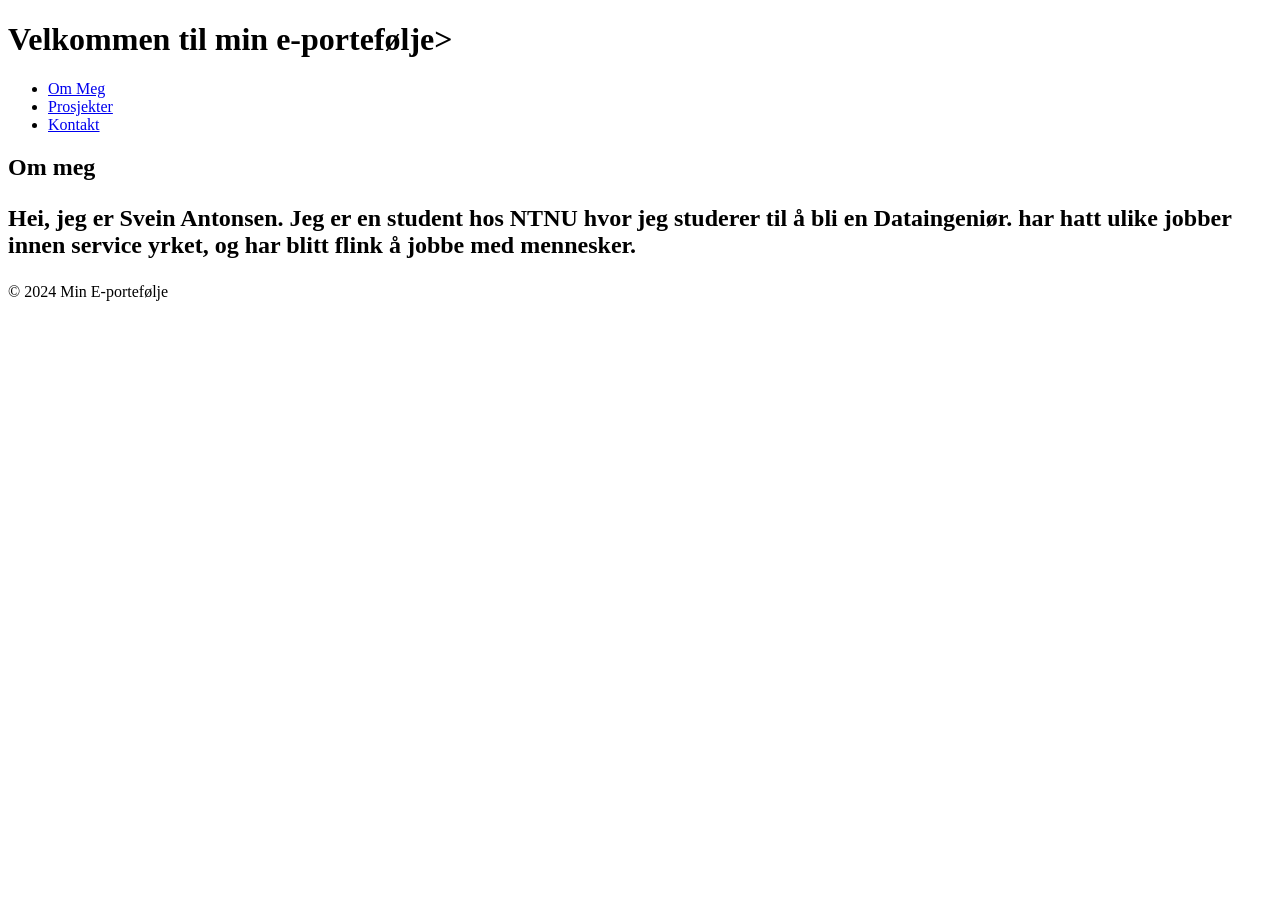
==== index.html @ afc4c769 "Update 1" ====
<!DOCTYPE html>
<html lang="no">
    <head>
        <meta charset="UTF-8">
        <meta name="viewport" content="widt=device-width, initial-scale=1.0">
        <title> Min e-portfølje</title>
    </head>
    <body>
        <header>
            <h1>Velkommen til min e-portefølje></h1>
            <nav>
                <ul>
                    <li><a href="#om-meg">Om Meg</a></li>
                    <li><a href="#prosjekter">Prosjekter</a></li>
                    <li><a href="#kontakt">Kontakt</a></li>
                </ul>
            </nav>
        </header>
        <main>
            <section id="om-meg">
                <h2>Om meg
                    <p>Hei, jeg er Svein Antonsen. Jeg er en student hos NTNU hvor jeg studerer til å bli en Dataingeniør.
                        har hatt ulike jobber innen service yrket, og har blitt flink å jobbe med mennesker.
                    </p>
                </h2>
            </section>
        </main>
        
        <footer>
            <p>&copy; 2024 Min E-portefølje</p>
        </footer>
    </body>
</html>
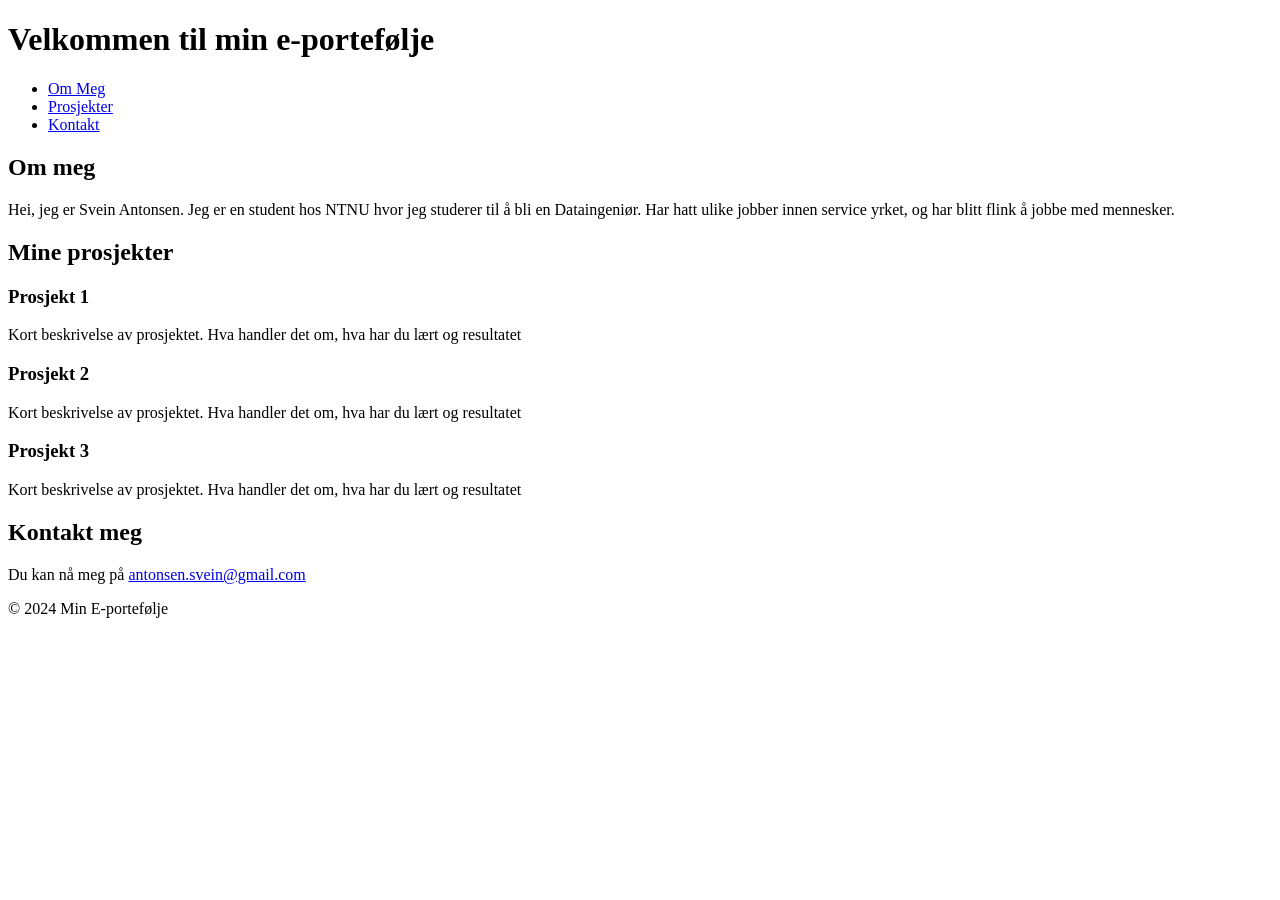
==== commit a79f1eb6: "Update 2" ====
--- a/index.html
+++ b/index.html
@@ -7,7 +7,7 @@
     </head>
     <body>
         <header>
-            <h1>Velkommen til min e-portefølje></h1>
+            <h1>Velkommen til min e-portefølje</h1>
             <nav>
                 <ul>
                     <li><a href="#om-meg">Om Meg</a></li>
@@ -18,11 +18,32 @@
         </header>
         <main>
             <section id="om-meg">
-                <h2>Om meg
-                    <p>Hei, jeg er Svein Antonsen. Jeg er en student hos NTNU hvor jeg studerer til å bli en Dataingeniør.
-                        har hatt ulike jobber innen service yrket, og har blitt flink å jobbe med mennesker.
-                    </p>
-                </h2>
+                <h2>Om meg</h2>
+                <p>Hei, jeg er Svein Antonsen. Jeg er en student hos NTNU hvor jeg studerer til å bli en Dataingeniør. Har hatt ulike jobber innen service yrket, og har blitt flink å jobbe med mennesker.</p>
+
+            </section>
+
+            <section id="prosjekter">
+                <h2>Mine prosjekter</h2>
+                <div>
+                    <h3>Prosjekt 1</h3>
+                    <p>Kort beskrivelse av prosjektet. Hva handler det om, hva har du lært og resultatet</p>
+                </div>
+
+                <div>
+                    <h3>Prosjekt 2</h3>
+                    <p>Kort beskrivelse av prosjektet. Hva handler det om, hva har du lært og resultatet</p>
+                </div>
+
+                <div>
+                    <h3>Prosjekt 3</h3>
+                    <p>Kort beskrivelse av prosjektet. Hva handler det om, hva har du lært og resultatet</p>
+                </div>
+            </section>
+
+            <section id="kontakt">
+                <h2> Kontakt meg</h2>
+                <p>Du kan nå meg på <a href="mailto:antonsen.svein@gmail.com">antonsen.svein@gmail.com</a></p>
             </section>
         </main>
         
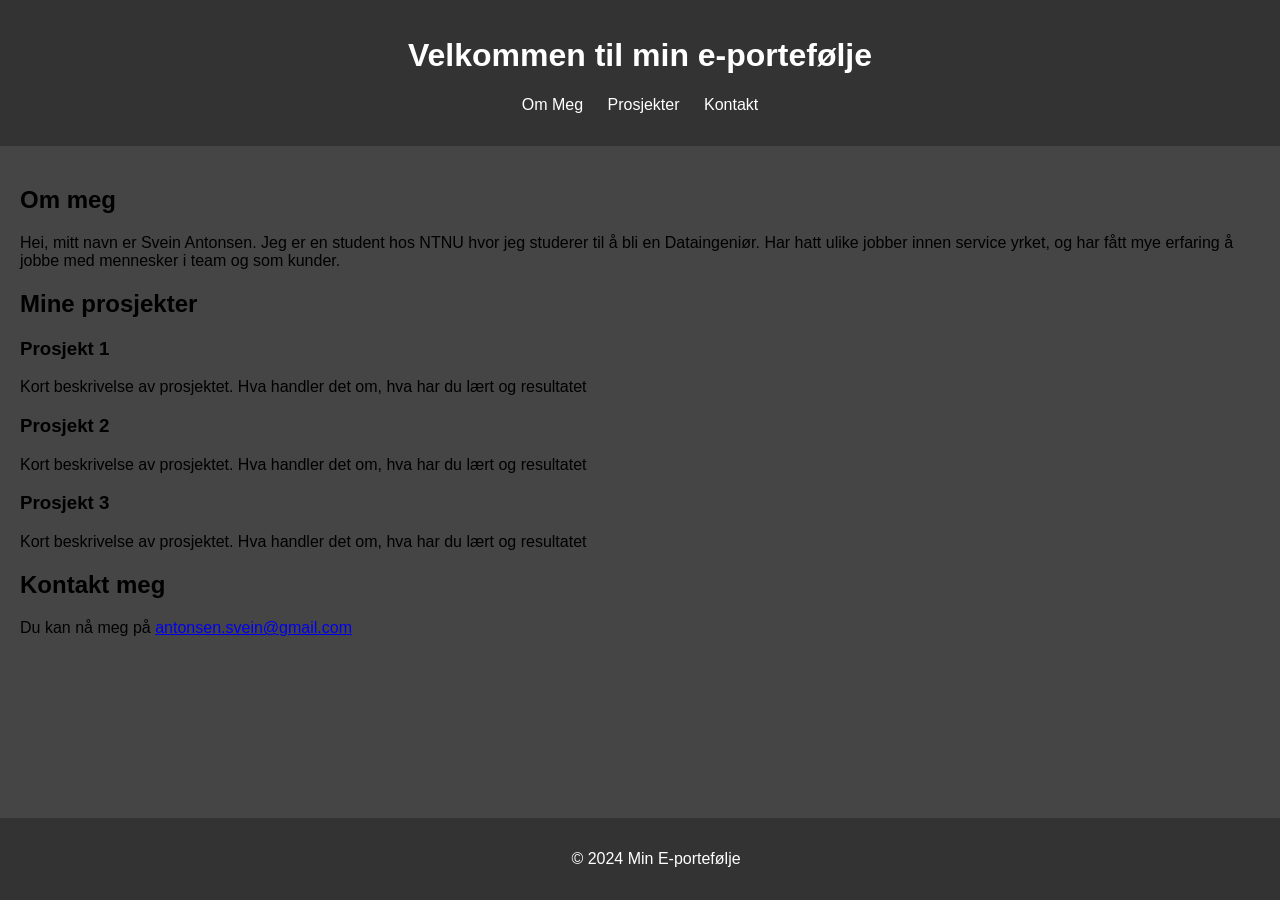
==== commit 9ca10482: "Endring innhold og stil" ====
--- a/index.html
+++ b/index.html
@@ -4,6 +4,7 @@
         <meta charset="UTF-8">
         <meta name="viewport" content="widt=device-width, initial-scale=1.0">
         <title> Min e-portfølje</title>
+        <link rel="stylesheet" href="style.css">
     </head>
     <body>
         <header>
@@ -19,7 +20,7 @@
         <main>
             <section id="om-meg">
                 <h2>Om meg</h2>
-                <p>Hei, jeg er Svein Antonsen. Jeg er en student hos NTNU hvor jeg studerer til å bli en Dataingeniør. Har hatt ulike jobber innen service yrket, og har blitt flink å jobbe med mennesker.</p>
+                <p>Hei, mitt navn er Svein Antonsen. Jeg er en student hos NTNU hvor jeg studerer til å bli en Dataingeniør. Har hatt ulike jobber innen service yrket, og har fått mye erfaring å jobbe med mennesker i team og som kunder.</p>
 
             </section>
 
--- a/style.css
+++ b/style.css
@@ -0,0 +1,47 @@
+body {
+    font-family: Arial, Helvetica, sans-serif;
+    margin: 0;
+    padding: 0;
+    background-color: #333333e8;
+    
+}
+
+header {
+    background-color: #333;
+    color: #fff;
+    padding: 1em;
+    text-align: center;
+}
+
+nav ul {
+    list-style-type: none;
+    padding: 0;
+}
+
+nav ul li {
+    display: inline;
+    margin: 0 10px;
+}
+
+nav ul li a {
+    color: #fff;
+    text-decoration: none;
+}
+
+main {
+    padding: 20px;
+}
+
+section {
+    margin-bottom: 20px;
+}
+
+footer {
+    background-color: #333;
+    color: #fff;
+    text-align: center;
+    padding: 1em;
+    position: fixed;
+    bottom: 0;
+    width: 100%;
+}
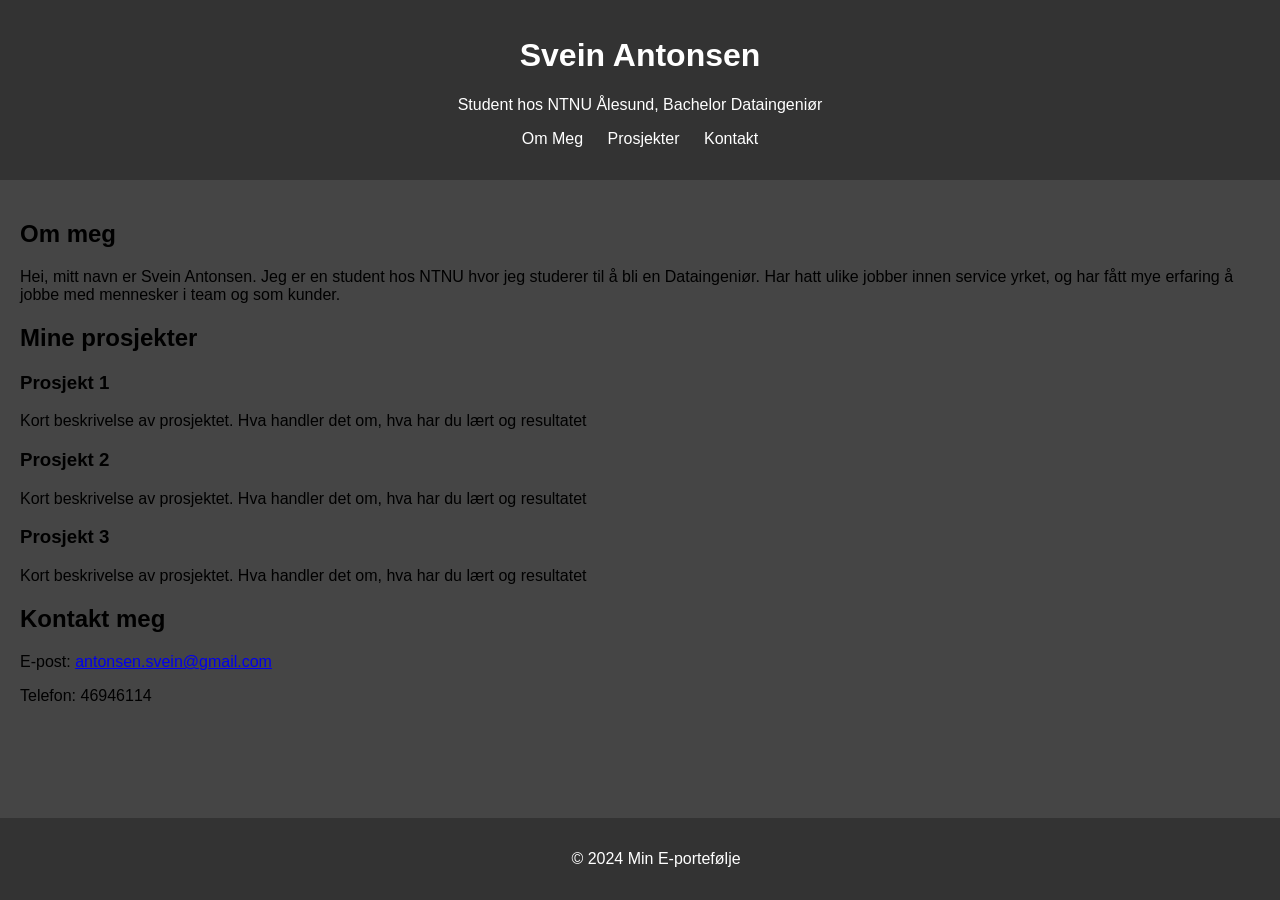
==== commit 77b74d9f: "Update 0.01" ====
--- a/index.html
+++ b/index.html
@@ -3,12 +3,13 @@
     <head>
         <meta charset="UTF-8">
         <meta name="viewport" content="widt=device-width, initial-scale=1.0">
-        <title> Min e-portfølje</title>
+        <title> Min e-portefølje</title>
         <link rel="stylesheet" href="style.css">
     </head>
     <body>
         <header>
-            <h1>Velkommen til min e-portefølje</h1>
+            <h1>Svein Antonsen</h1>
+            <p>Student hos NTNU Ålesund, Bachelor Dataingeniør</p>
             <nav>
                 <ul>
                     <li><a href="#om-meg">Om Meg</a></li>
@@ -44,7 +45,9 @@
 
             <section id="kontakt">
                 <h2> Kontakt meg</h2>
-                <p>Du kan nå meg på <a href="mailto:antonsen.svein@gmail.com">antonsen.svein@gmail.com</a></p>
+                <p>E-post: <a href="mailto:antonsen.svein@gmail.com">antonsen.svein@gmail.com</a></p>
+                <p>Telefon: 46946114</p>
+                <p></p>
             </section>
         </main>
         
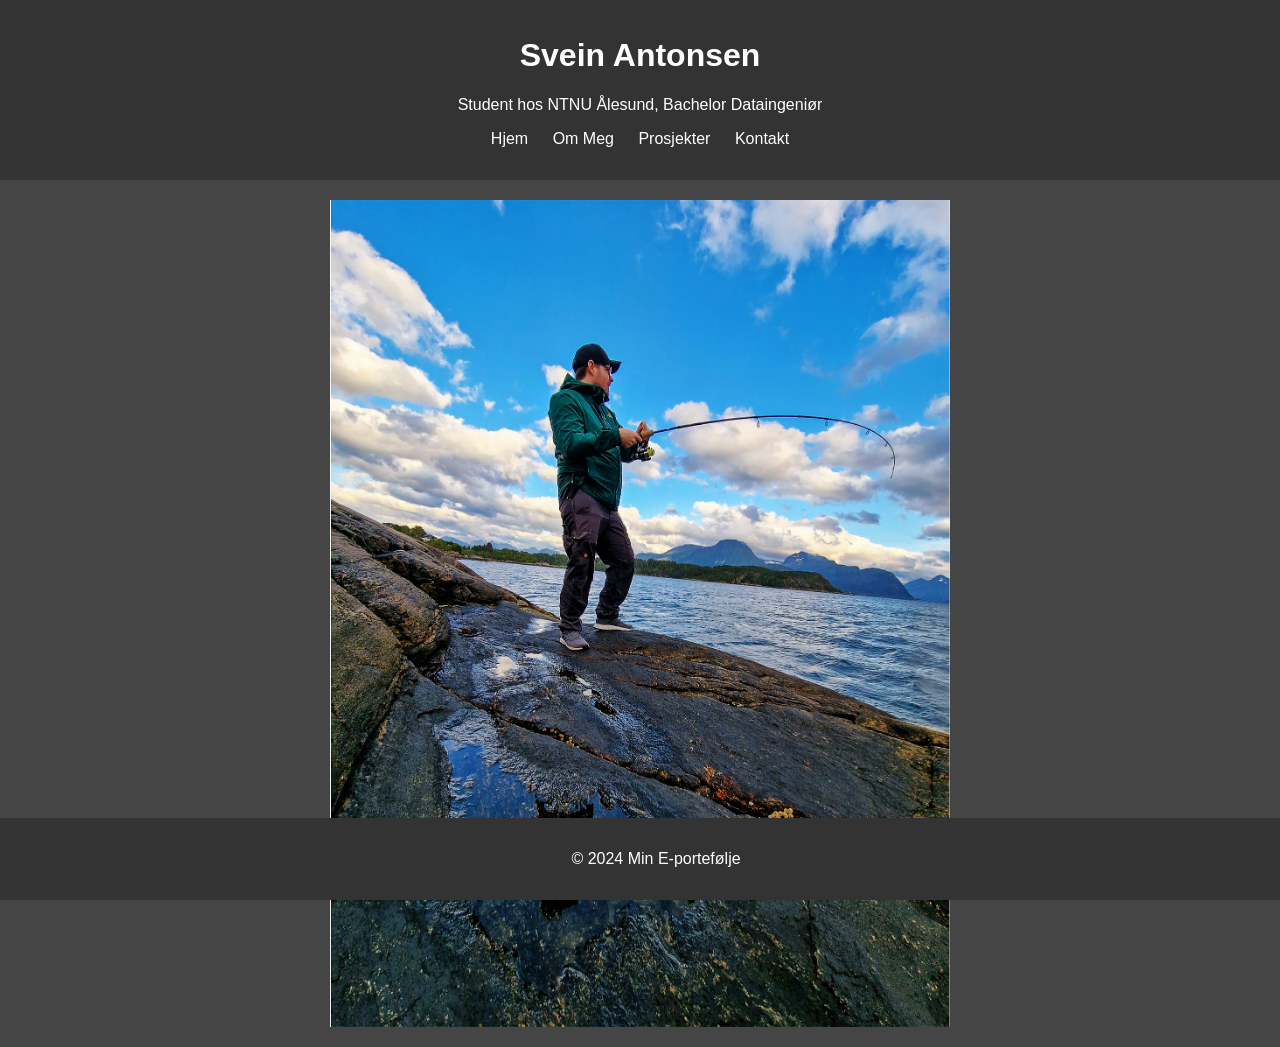
==== commit 84f85462: "Update 0.04" ====
--- a/index.html
+++ b/index.html
@@ -12,43 +12,15 @@
             <p>Student hos NTNU Ålesund, Bachelor Dataingeniør</p>
             <nav>
                 <ul>
-                    <li><a href="#om-meg">Om Meg</a></li>
-                    <li><a href="#prosjekter">Prosjekter</a></li>
-                    <li><a href="#kontakt">Kontakt</a></li>
+                    <li><a href="index.html">Hjem</a></li>
+                    <li><a href="om_meg.html">Om Meg</a></li>
+                    <li><a href="prosjekter.html">Prosjekter</a></li>
+                    <li><a href="kontakt.html">Kontakt</a></li>
                 </ul>
             </nav>
         </header>
         <main>
-            <section id="om-meg">
-                <h2>Om meg</h2>
-                <p>Hei, mitt navn er Svein Antonsen. Jeg er en student hos NTNU hvor jeg studerer til å bli en Dataingeniør. Har hatt ulike jobber innen service yrket, og har fått mye erfaring å jobbe med mennesker i team og som kunder.</p>
-
-            </section>
-
-            <section id="prosjekter">
-                <h2>Mine prosjekter</h2>
-                <div>
-                    <h3>Prosjekt 1</h3>
-                    <p>Kort beskrivelse av prosjektet. Hva handler det om, hva har du lært og resultatet</p>
-                </div>
-
-                <div>
-                    <h3>Prosjekt 2</h3>
-                    <p>Kort beskrivelse av prosjektet. Hva handler det om, hva har du lært og resultatet</p>
-                </div>
-
-                <div>
-                    <h3>Prosjekt 3</h3>
-                    <p>Kort beskrivelse av prosjektet. Hva handler det om, hva har du lært og resultatet</p>
-                </div>
-            </section>
-
-            <section id="kontakt">
-                <h2> Kontakt meg</h2>
-                <p>E-post: <a href="mailto:antonsen.svein@gmail.com">antonsen.svein@gmail.com</a></p>
-                <p>Telefon: 46946114</p>
-                <p></p>
-            </section>
+            <img src="Bilder/Profilbilde_fisking.jpg" alt="Svein fisker" style="display: block; margin-left: auto; margin-right: auto; width: 50%">
         </main>
         
         <footer>
--- a/style.css
+++ b/style.css
@@ -44,4 +44,10 @@
     position: fixed;
     bottom: 0;
     width: 100%;
+    clear: both;
+}
+
+img {
+    max-width: 100%;
+    height: auto;
 }
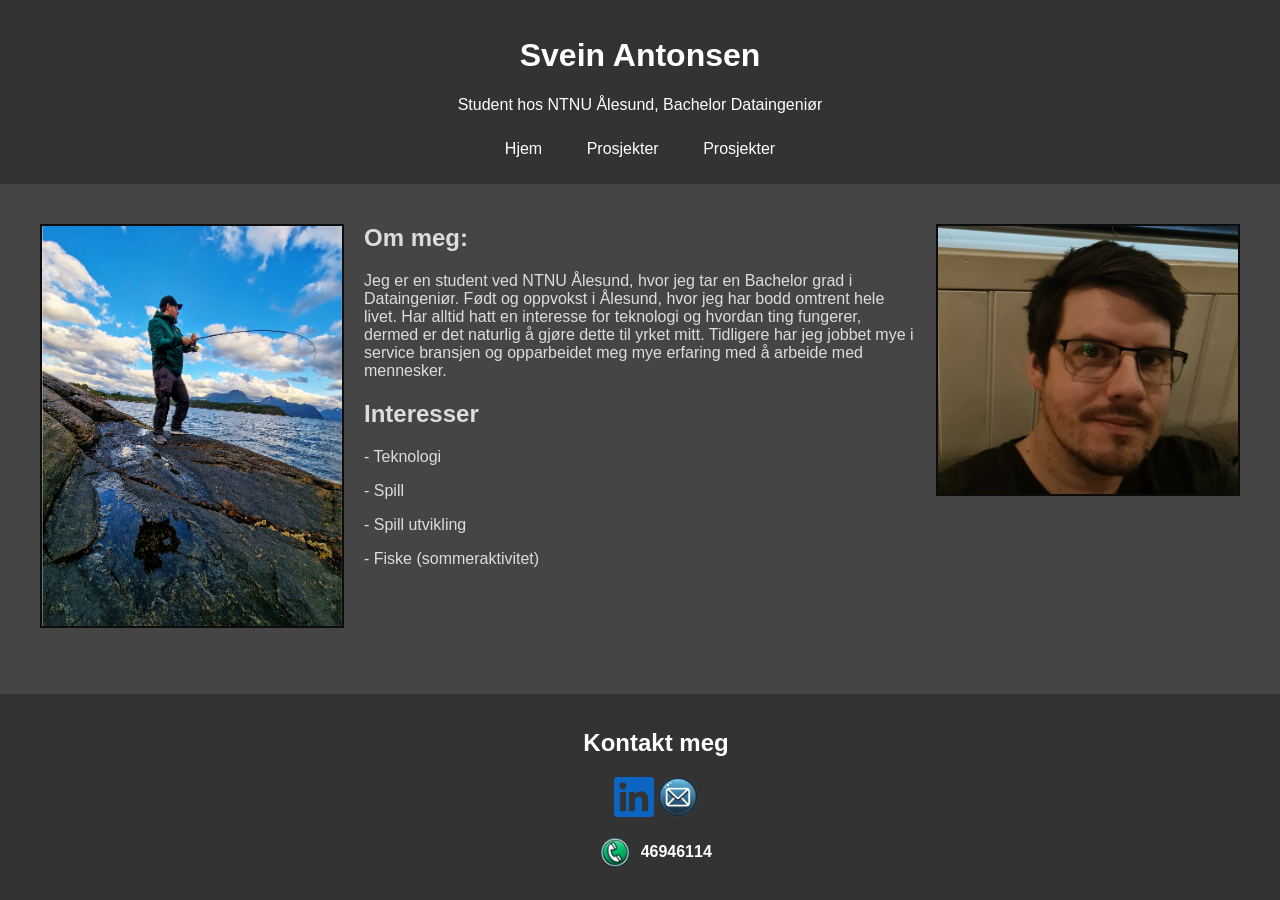
==== commit 96bc8516: "push to main" ====
--- a/index.html
+++ b/index.html
@@ -13,18 +13,41 @@
             <nav>
                 <ul>
                     <li><a href="index.html">Hjem</a></li>
-                    <li><a href="om_meg.html">Om Meg</a></li>
+                    <li class="dropdown">
+                        <span class="dropbtn">Prosjekter</span>
+                        <ul class="dropdown-content">
+                            <li><a href="prosjekt-datamaskinarkitektur.html">Datamaskinarkitektur(2024)</a></li>
+                            <li><a href="prosjekt-lego.html">Lego Prosjektet(2024)</a></li>
+                        </ul>
+                    </li>
                     <li><a href="prosjekter.html">Prosjekter</a></li>
-                    <li><a href="kontakt.html">Kontakt</a></li>
                 </ul>
             </nav>
         </header>
         <main>
-            <img src="Bilder/Profilbilde_fisking.jpg" alt="Svein fisker" style="display: block; margin-left: auto; margin-right: auto; width: 50%">
+            <img src="Bilder/Profilbilde_fisking.jpg" alt="Svein fisker" class="img-small-left">
+            <img src="Bilder/Profil1.jpg" alt="Profilbilde Svein" class="img-small-right">
+            <h2>Om meg:</h2>
+            <p>Jeg er en student ved NTNU Ålesund, hvor jeg tar en Bachelor grad i Dataingeniør. Født og oppvokst i Ålesund, hvor jeg har bodd omtrent hele livet.
+                Har alltid hatt en interesse for teknologi og hvordan ting fungerer, dermed er det naturlig å gjøre dette til yrket mitt. Tidligere har jeg jobbet
+                mye i service bransjen og opparbeidet meg mye erfaring med å arbeide med mennesker.</p>
+            <h2>Interesser</h2>
+            <p>- Teknologi</p>
+            <p>- Spill</p>
+            <p>- Spill utvikling</p>
+            <p>- Fiske (sommeraktivitet)</p>
         </main>
         
         <footer>
-            <p>&copy; 2024 Min E-portefølje</p>
+            <h2> Kontakt meg</h2>
+                <a href="https://www.linkedin.com/in/svein-antonsen-6b6747229">
+                    <img src="Bilder/In-Blue-Logo.png.original.png" alt="LinkedIn icon" class="social-media"></a>
+                <a href="mailto:antonsen.svein@gmail.com">
+                    <img src="Bilder/epost-icon.png" alt="Email icon" class="email-icon"></a>
+                <p>
+                    <img src="Bilder/Telefon-ikon.png" alt="Phone Icon" class="phone-icon">
+                    <strong>46946114</strong>
+                </p>
         </footer>
     </body>
 </html>
--- a/style.css
+++ b/style.css
@@ -1,5 +1,6 @@
 body {
     font-family: Arial, Helvetica, sans-serif;
+    color:#dddddd;
     margin: 0;
     padding: 0;
     background-color: #333333e8;
@@ -50,4 +51,104 @@
 img {
     max-width: 100%;
     height: auto;
-}+}
+
+.img-small-left {
+    width: 40%;
+    max-width: 300px;
+    height: auto;
+    margin: 20px;
+    border: 2px solid #0c0c0c;
+    float: left;
+    margin-right: 20px;
+}
+
+.img-small-right {
+    width: 40%;
+    max-width: 300px;
+    height: auto;
+    margin: 20px;
+    border: 2px solid #0c0c0c;
+    float: right;
+    margin-left: 20px;
+}
+
+.tekst-farge-hvit {
+    color: whitesmoke;
+}
+
+.email-icon {
+    width: 40px;
+    height: auto;
+    cursor: pointer;
+}
+
+.social-media {
+    width: 40px;
+    height: auto;
+    cursor: pointer;
+}
+
+.phone-icon {
+    width: 30px;
+    height: auto;
+    vertical-align: middle;
+    margin-right: 6px;
+}
+
+/* Stiler for navigasjonsmenyen */
+nav ul {
+    list-style-type: none; /* Fjerner punktmerking */
+    margin: 0;
+    padding: 0;
+}
+
+nav ul li {
+    display: inline-block; /* Plasserer menyvalgene ved siden av hverandre */
+    position: relative; /* For dropdown-plassering */
+}
+
+/* Stil for lenker */
+nav ul li a {
+    text-decoration: none;
+    padding: 10px 20px;
+    display: block;
+    background-color: #333;
+    color: white;
+    font-size: 16px;
+}
+
+/* Hover-effekt på lenker */
+nav ul li a:hover {
+    background-color: #575757;
+}
+
+/* Stiler for dropdown-innholdet */
+.dropdown-content {
+    display: none; /* Skjuler dropdown-menyen */
+    position: absolute;
+    background-color: #333;
+    min-width: 160px;
+    z-index: 1;
+}
+
+.dropdown-content li {
+    display: block;
+}
+
+/* Stil for dropdown-lenker */
+.dropdown-content li a {
+    padding: 10px 20px;
+    background-color: #333;
+    color: white;
+    text-align: left;
+}
+
+.dropdown-content li a:hover {
+    background-color: #575757; /* Hover-effekt på dropdown-lenker */
+}
+
+/* Vis dropdown-menyen når musen er over "Prosjekter" */
+.dropdown:hover .dropdown-content {
+    display: block; /* Viser dropdown-innholdet */
+}
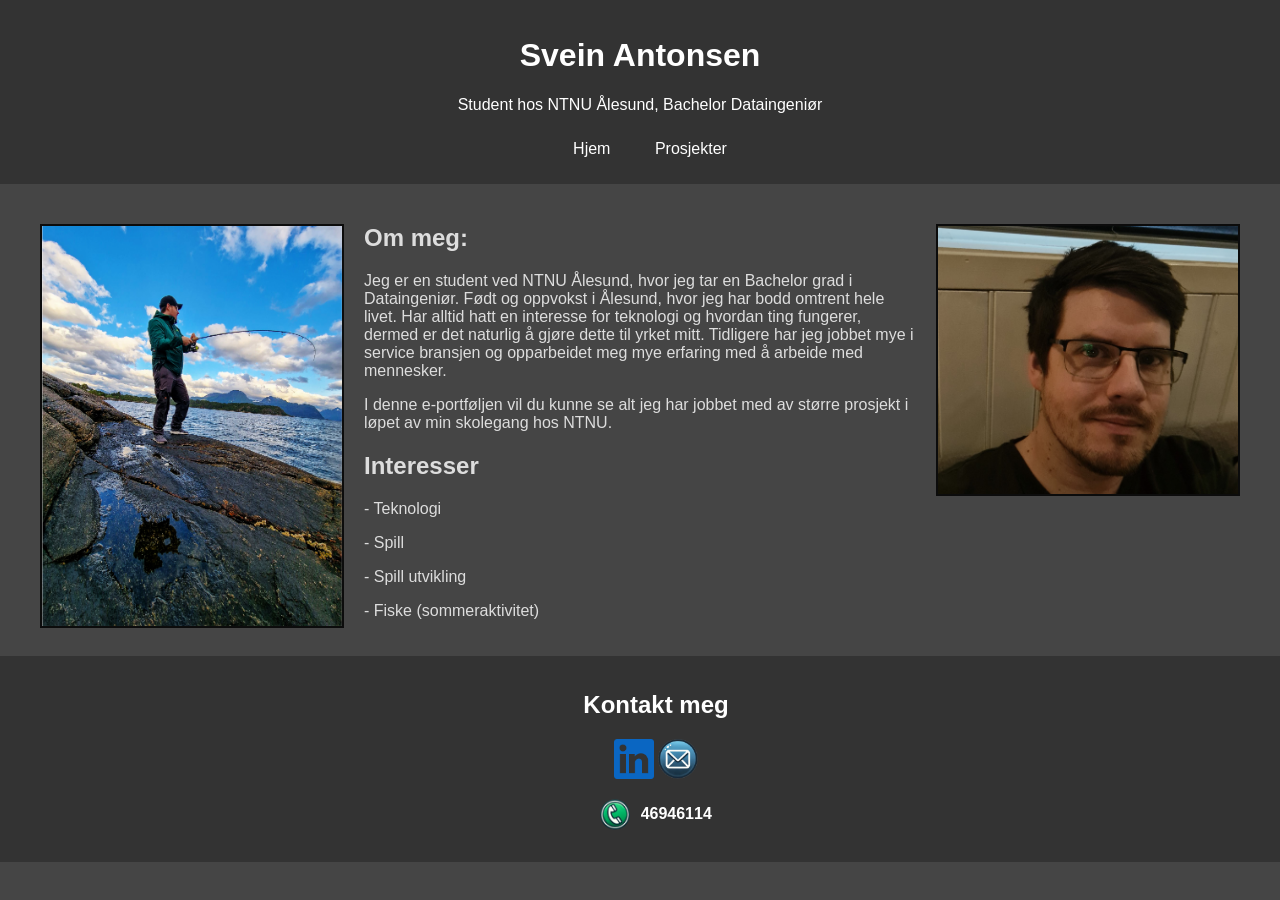
==== commit 80921b7e: "Update 0.07 Overhaul of "prosjekt" and added info to all tabs." ====
--- a/index.html
+++ b/index.html
@@ -18,9 +18,9 @@
                         <ul class="dropdown-content">
                             <li><a href="prosjekt-datamaskinarkitektur.html">Datamaskinarkitektur(2024)</a></li>
                             <li><a href="prosjekt-lego.html">Lego Prosjektet(2024)</a></li>
+                            <li><a href="prosjekt-matsvinn.html">Matsvinn (2024)</a></li>
                         </ul>
                     </li>
-                    <li><a href="prosjekter.html">Prosjekter</a></li>
                 </ul>
             </nav>
         </header>
@@ -31,6 +31,7 @@
             <p>Jeg er en student ved NTNU Ålesund, hvor jeg tar en Bachelor grad i Dataingeniør. Født og oppvokst i Ålesund, hvor jeg har bodd omtrent hele livet.
                 Har alltid hatt en interesse for teknologi og hvordan ting fungerer, dermed er det naturlig å gjøre dette til yrket mitt. Tidligere har jeg jobbet
                 mye i service bransjen og opparbeidet meg mye erfaring med å arbeide med mennesker.</p>
+            <p>I denne e-portføljen vil du kunne se alt jeg har jobbet med av større prosjekt i løpet av min skolegang hos NTNU.</p>
             <h2>Interesser</h2>
             <p>- Teknologi</p>
             <p>- Spill</p>
--- a/style.css
+++ b/style.css
@@ -42,7 +42,7 @@
     color: #fff;
     text-align: center;
     padding: 1em;
-    position: fixed;
+    position: relative;
     bottom: 0;
     width: 100%;
     clear: both;
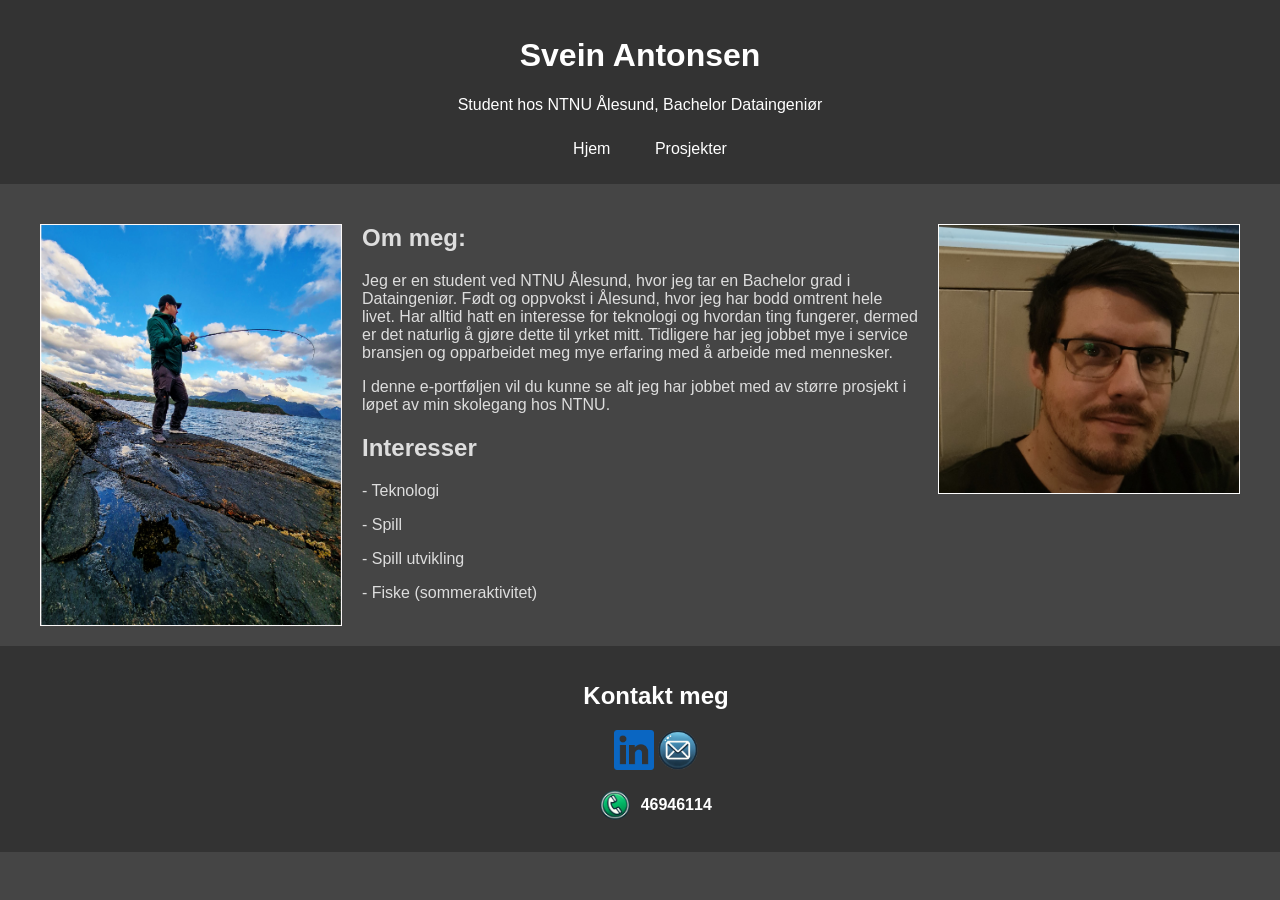
==== commit a683595c: "Update 0.08 Small changes to code" ====
--- a/index.html
+++ b/index.html
@@ -2,7 +2,7 @@
 <html lang="no">
     <head>
         <meta charset="UTF-8">
-        <meta name="viewport" content="widt=device-width, initial-scale=1.0">
+        <meta name="viewport" content="width=device-width, initial-scale=1.0">
         <title> Min e-portefølje</title>
         <link rel="stylesheet" href="style.css">
     </head>
--- a/style.css
+++ b/style.css
@@ -58,7 +58,7 @@
     max-width: 300px;
     height: auto;
     margin: 20px;
-    border: 2px solid #0c0c0c;
+    border: 1px solid #fbf8f8;
     float: left;
     margin-right: 20px;
 }
@@ -68,7 +68,7 @@
     max-width: 300px;
     height: auto;
     margin: 20px;
-    border: 2px solid #0c0c0c;
+    border: 1px solid #fdfdfd;
     float: right;
     margin-left: 20px;
 }
